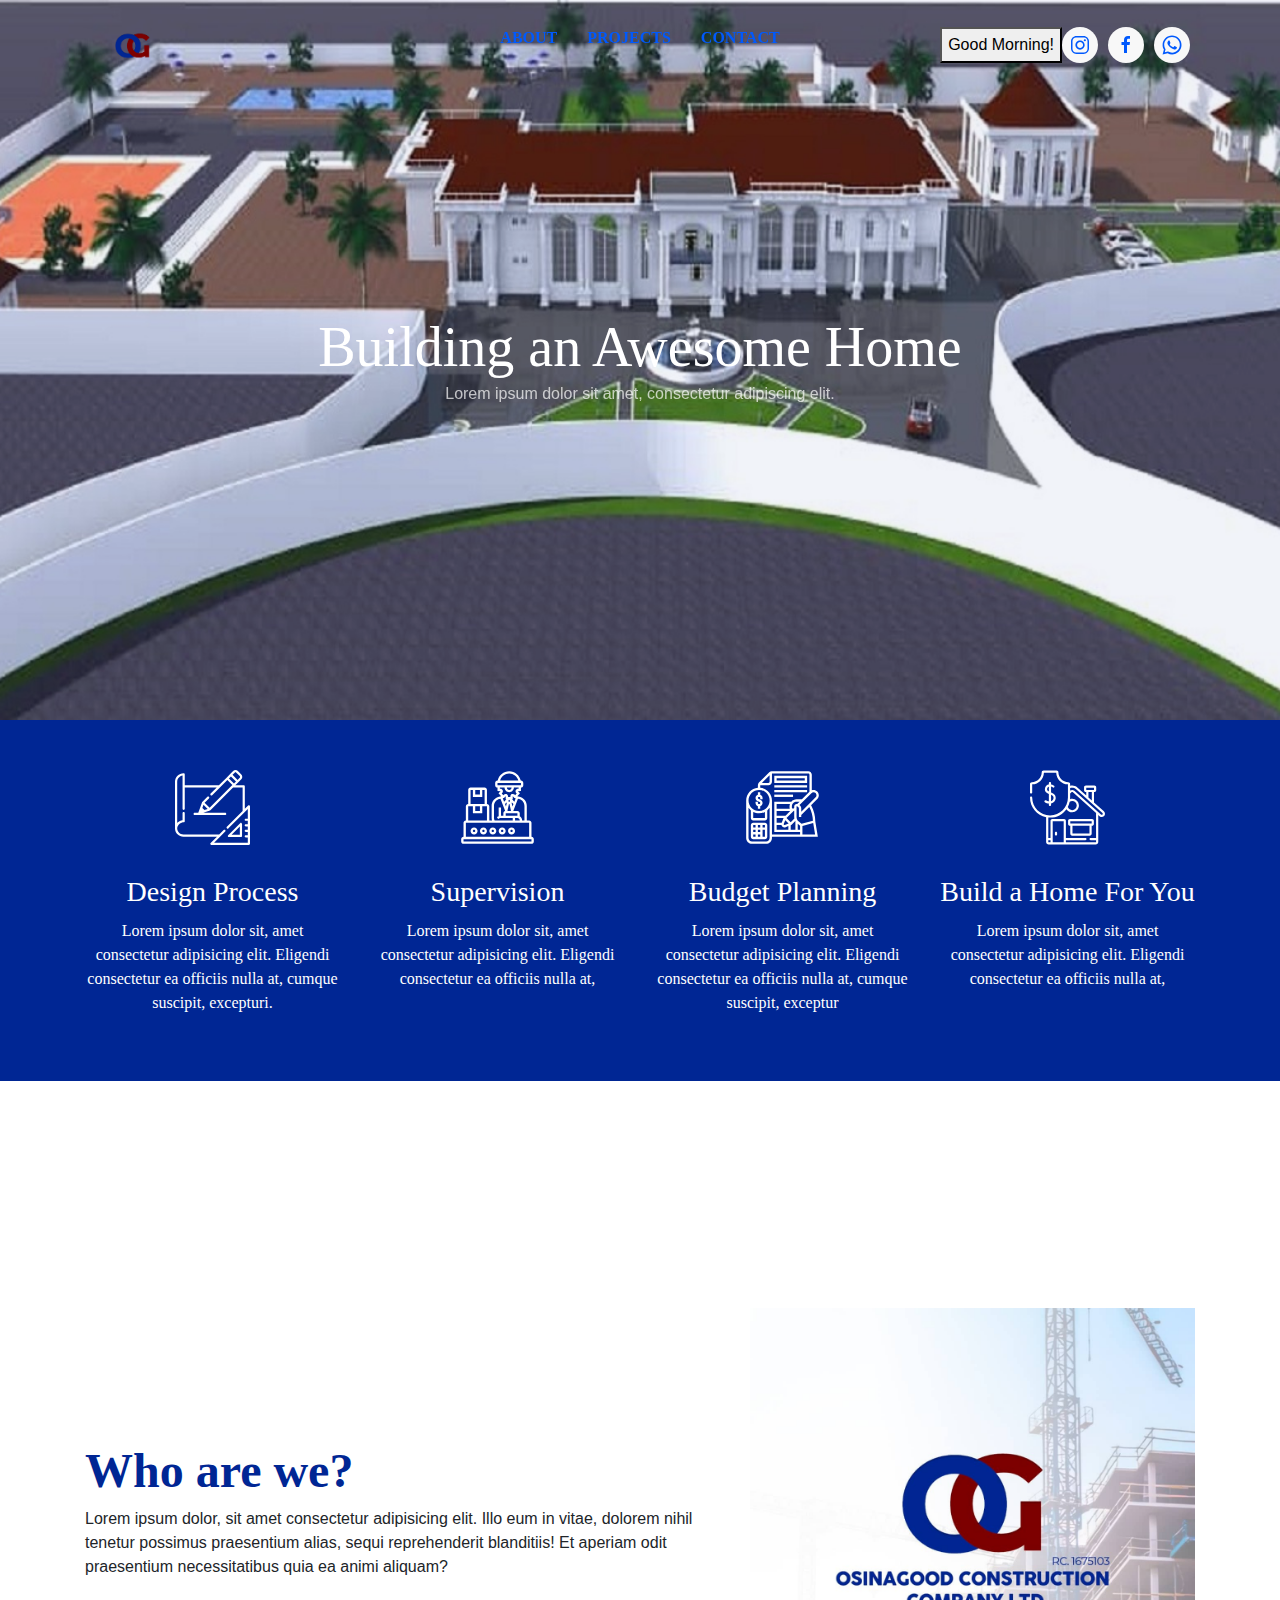
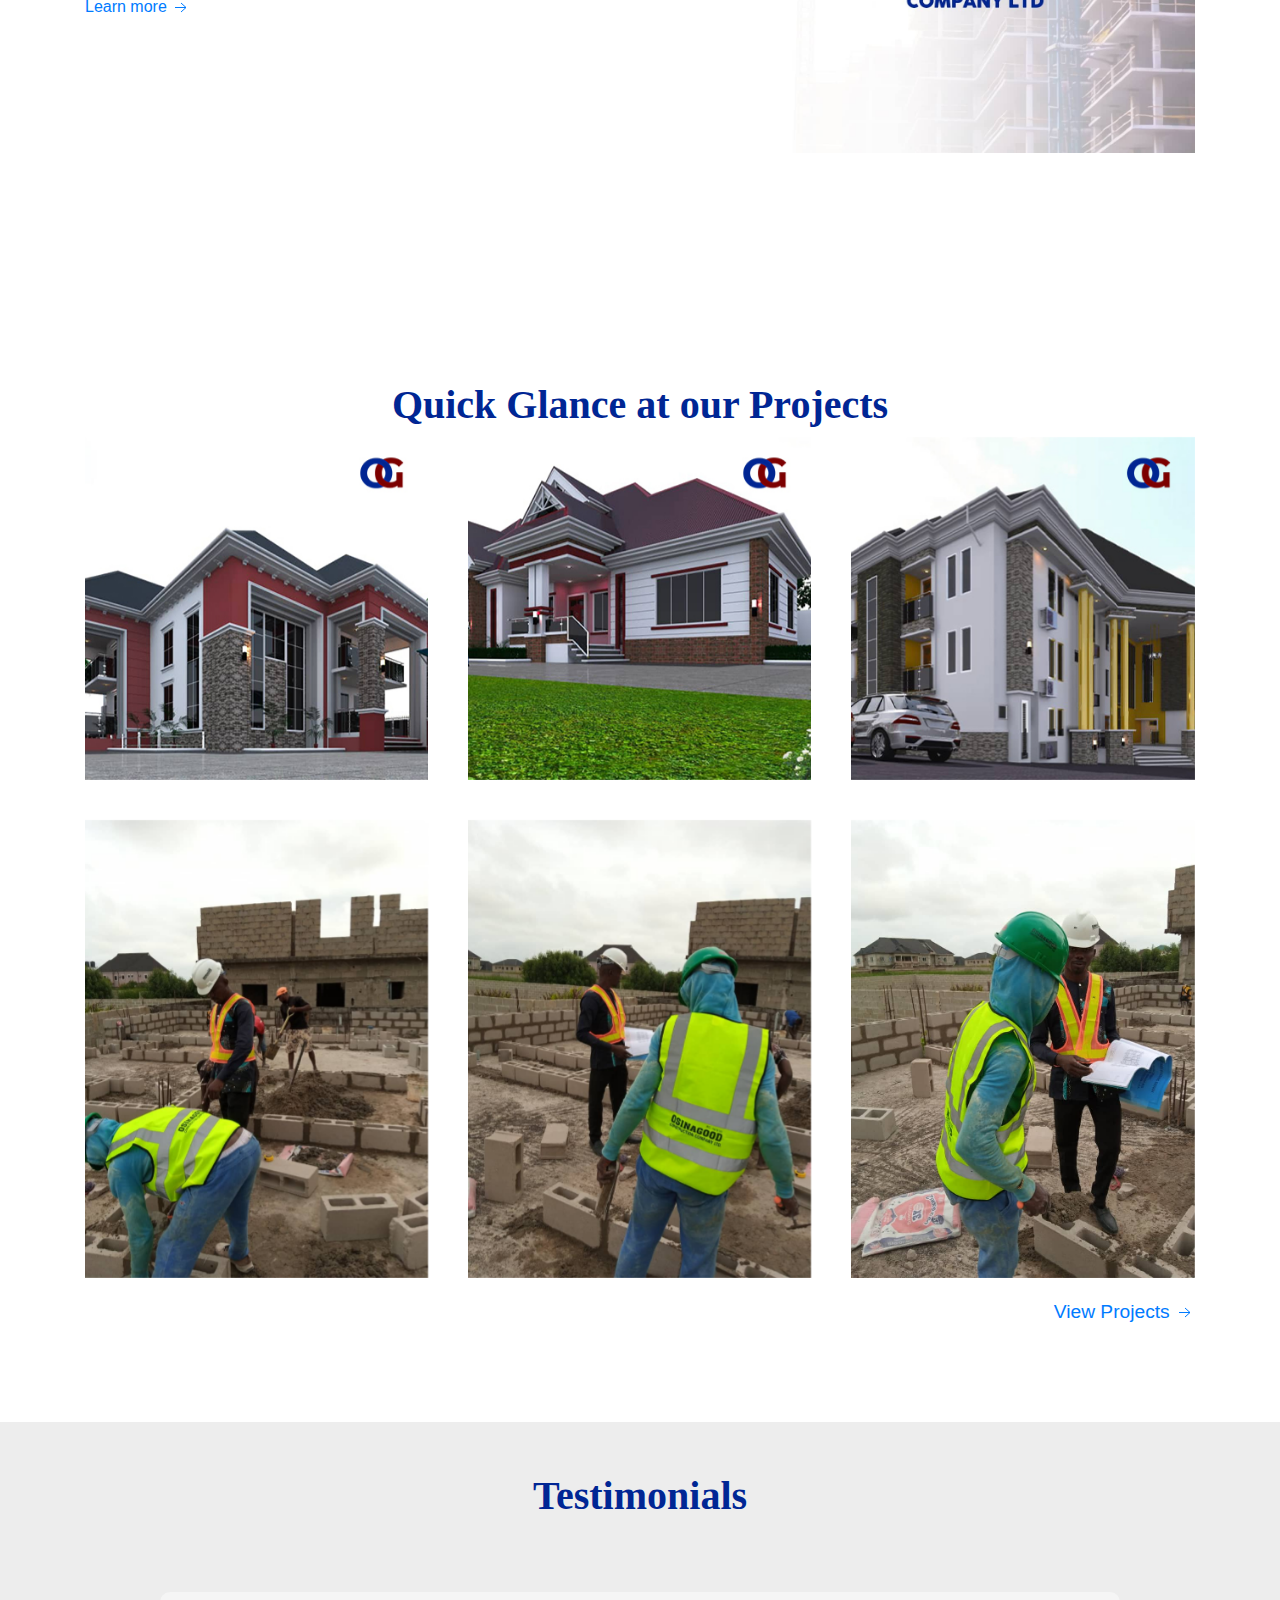
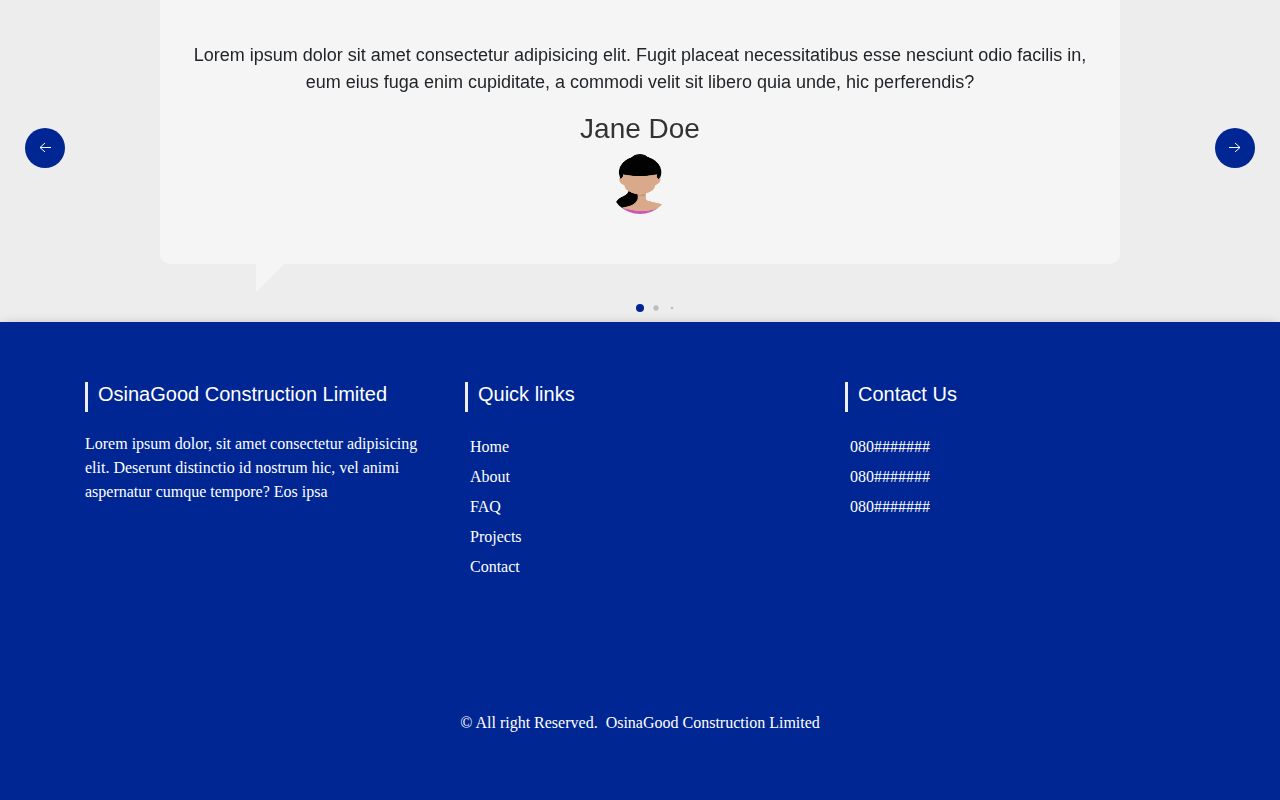
==== index.html @ bc09a02b "first time commiting" ====
<!DOCTYPE html>
<html lang="en">
<head>
    <meta charset="UTF-8">
    <meta name="viewport" content="width=device-width, initial-scale=1.0">
    <title>OsinaGood Construction Limited</title>
    <link rel="icon" href="img/logos/logo.png" type="image/gif" sizes="16x16">
    <link rel="icon" href="img/logos/logo.png" type="image/gif" sizes="32x32">
    <link rel="icon" href="img/logos/logo.png" type="image/gif" sizes="64x64">
    <link rel="stylesheet" href="css/style.css">
    <!-- UIKIT -->
    <link rel="stylesheet" href="lib/uikit/css/uikit.min.css" />
    <script src="lib/uikit/js/uikit.min.js"></script>
    <script src="lib/uikit/js/uikit-icons.min.js"></script>
    <!-- BOOTSTRAP -->
    <link rel="stylesheet" href="lib/bootstrap/css/bootstrap.css">
    <link rel="stylesheet" href="lib/bootstrap/css/bootstrap.min.css">
    <link rel="stylesheet" href="lib/swiper/css/swiper.min.css">
    <link rel="shortcut icon" href="img/favicon.png" type="image/x-icon">
</head>
<header>
    <!-- Main Navbar -->
    <nav class="uk-navbar navbar" id="myNavbar">
        <div class="uk-navbar-left">
            <ul class="uk-navbar-nav">
                <li class="uk-active navbar-brand">
                    <a href="index.html"><img src="img/logo.png" alt=""></a>
                </li> 
            </ul>
        </div>
        <div class="uk-navbar-center navCenter">
            <ul class="uk-navbar-nav uk-visible@m nav-items">
                <li><a class="nav-link" href="about.html">about</a></li>
                <li><a class="nav-link shop-link" href="projects.html">projects</a></li>
                <li><a class="nav-link" href="contact.html">contact</a></li>
            </ul>
        </div>
        <div class="uk-navbar-right" id="navNav">
            <ul class="uk-navbar-nav uk-visible@m nav-icons">
                <button id="time">
                  <script>
                    let hour = new Date().getHours();
                    if( hour < 12){
                      document.getElementById('time').innerHTML = "Good Morning!";
                    }
                    else if( hour < 16){
                      document.getElementById('time').innerHTML = "Good Day!";
                    }
                    else{
                      document.getElementById('time').innerHTML = "Good Evening!";
                    }
                  </script>
                </button>
                <a href="#" class="uk-icon-button  uk-margin-small-right" uk-icon="instagram"></a>
                <a href="#" class="uk-icon-button  uk-margin-small-right" uk-icon="facebook"></a>
                <a href="#" class="uk-icon-button  uk-margin-small-right" uk-icon="whatsapp"></a>
            </ul>
            <div class="navToggle">
                <a href="#" class="uk-navbar-toggle toggleIcon uk-hidden@m" uk-toggle="target: #sidenav">
                  <svg width="32" height="32" xmlns="http://www.w3.org/2000/svg" id="toggleIcon">
    
                  <g>
                   <rect fill="none" id="canvas_background" height="402" width="582" y="-1" x="-1"/>
                  </g>
                  <g>
                   <path id="svg_1" d="m4,10l24,0c1.104,0 2,-0.896 2,-2s-0.896,-2 -2,-2l-24,0c-1.104,0 -2,0.896 -2,2s0.896,2 2,2zm24,4l-24,0c-1.104,0 -2,0.896 -2,2s0.896,2 2,2l24,0c1.104,0 2,-0.896 2,-2s-0.896,-2 -2,-2zm0,8l-24,0c-1.104,0 -2,0.896 -2,2s0.896,2 2,2l24,0c1.104,0 2,-0.896 2,-2s-0.896,-2 -2,-2z"/>
                  </g>
                 </svg>
                </a>
            </div>
        </div>
    </nav>
</header>
<div id="sidenav" uk-offcanvas="flip: true; mode: slide; overlay:true" class="uk-offcanvas">
    <button class="uk-offcanvas-close" type="button" uk-close></button>
    <div class="uk-offcanvas-bar">
        <ul class="uk-nav sideItems">
            <li><a class="nav-link" href="index.html"><span class="uk-margin-small-right" uk-icon="home"></span> home</a></li>
            <li><a class="nav-link" href="about.html"><span class="uk-margin-small-right" uk-icon="users"></span> about</a></li>
            <li><a class="nav-link shop-link" href="projects.html"><span class="uk-margin-small-right" uk-icon="database"></span> projects</a></li>
            <li><a class="nav-link" href="contact.html"><span class="uk-margin-small-right" uk-icon="receiver"></span> contact</a></li>
            <div class="nav-icons">
              <a href="" class="uk-icon-button altBtn uk-margin-small-right" uk-icon="instagram"></a>
                <a href="" class="uk-icon-button altBtn uk-margin-small-right" uk-icon="facebook"></a>
                <a href="" class="uk-icon-button  uk-margin-small-right" uk-icon="whatsapp"></a>
            </div>
        </ul>
    </div>
</div>
<body>
    <div class="uk-position-relative uk-visible-toggle" tabindex="-1" uk-slideshow="animation: push; min-height: 400; max-height: 760">

        <ul class="uk-slideshow-items">
            <li>
                <img src="img/connn.jpg" alt="" uk-cover>
                <div class="uk-overlay slide-overlay uk-overlay-primary uk-position-center uk-position uk-text-center uk-light">
                    <h2 class="uk-margin-remove">Building an Awesome Home </h2>
                    <p class="uk-margin-remove">Lorem ipsum dolor sit amet, consectetur adipiscing elit.</p>
                </div>
            </li>
            <li>
                <img src="img/plan2.jpg" alt="" uk-cover>
                <div class="uk-overlay slide-overlay uk-overlay-primary uk-position-center uk-position uk-text-center uk-light">
                    <h2 class="uk-margin-remove">Building Design Architecture</h2>
                    <p class="uk-margin-remove">Lorem ipsum dolor sit amet, consectetur adipiscing elit.</p>
                </div>
            </li>
            <li>
                <img src="img/conn5.jpg" alt="" uk-cover>
                <div class="uk-overlay slide-overlay uk-overlay-primary uk-position-center uk-position uk-text-center uk-light">
                    <h2 class="uk-margin-remove">Estate Planning Infastructure</h2>
                    <p class="uk-margin-remove">Lorem ipsum dolor sit amet, consectetur adipiscing elit.</p>
                </div>
            </li>
        </ul>
    
        <div class="uk-light">
            <a class="uk-position-center-left uk-position-small uk-hidden-hover" href="#" uk-slidenav-previous uk-slideshow-item="previous"></a>
            <a class="uk-position-center-right uk-position-small uk-hidden-hover" href="#" uk-slidenav-next uk-slideshow-item="next"></a>
        </div>
    
    </div>

    <div class="second-row">
        <div class="container">
            <div class="row">
                <div class="col-lg-3 second-rowCard">
                    <img src="img/svg/sketch.svg" alt="">
                    <h3>Design Process</h3>
                    <p>Lorem ipsum dolor sit, amet consectetur adipisicing elit. Eligendi consectetur ea officiis nulla at, cumque suscipit, excepturi.</p>
                </div>
                <div class="col-lg-3 second-rowCard">
                    <img src="img/svg/supervisor.svg" alt="">
                    <h3>Supervision</h3>
                    <p>Lorem ipsum dolor sit, amet consectetur adipisicing elit. Eligendi consectetur ea officiis nulla at,</p>
                </div>
                <div class="col-lg-3 second-rowCard">
                    <img src="img/svg/budget.svg" alt="">
                    <h3>Budget Planning</h3>
                    <p>Lorem ipsum dolor sit, amet consectetur adipisicing elit. Eligendi consectetur ea officiis nulla at, cumque suscipit, exceptur</p>
                </div>
                <div class="col-lg-3 second-rowCard">
                    <img src="img/svg/real-estate.svg" alt="">
                    <h3>Build a Home For You</h3>
                    <p>Lorem ipsum dolor sit, amet consectetur adipisicing elit. Eligendi consectetur ea officiis nulla at,</p>
                </div>
            </div>
        </div>
    </div>
    
    <div class="third-row">
        <div class="container">
            <div class="row">
                <div class="col-lg-7 thirdRowText">
                    <h3>Who are we?</h3>
                    <p>Lorem ipsum dolor, sit amet consectetur adipisicing elit. Illo eum in vitae, dolorem nihil tenetur possimus praesentium alias, sequi reprehenderit blanditiis! Et aperiam odit praesentium necessitatibus quia ea animi aliquam?</p>
                    <a href="about.html">Learn more <span uk-icon="arrow-right"></span></a>
                </div>
                <div class="col-lg-5">
                    <img src="img/og.jpeg" alt="">
                </div>
            </div>
        </div>
    </div>
    <div class="fourth-row">
        <div class="container">
            <div class="row">
                <div class="col-lg-12 header">
                    <h2>Quick Glance at our Projects</h2>
                </div>
                <div class="col-lg-12">
                    <div class="uk-child-width-1-3@m" uk-grid uk-lightbox="animation: slide">
                        <div>
                            <a class="uk-inline" href="img/HOUSE6.jpg" data-caption="Caption 1">
                                <img src="img/HOUSE6.jpg"">
                            </a>
                        </div>
                        <div>
                            <a class="uk-inline" href="img/HOUSE2.jpg" data-caption="Caption 2">
                                <img src="img/HOUSE2.jpg" alt="">
                            </a>
                        </div>
                        <div>
                            <a class="uk-inline" href="img/HOUSE15.jpg" data-caption="Caption 3">
                                <img src="img/HOUSE15.jpg" alt="">
                            </a>
                        </div>
                        
                        <div>
                            <a class="uk-inline" href="img/house (1).jpeg" data-caption="Caption 1">
                                <img src="img/house (1).jpeg"">
                            </a>
                        </div>
                        <div>
                            <a class="uk-inline" href="img/house (2).jpeg" data-caption="Caption 2">
                                <img src="img/house (2).jpeg" alt="">
                            </a>
                        </div>
                        <div>
                            <a class="uk-inline" href="img/houseX.jpeg" data-caption="Caption 3">
                                <img src="img/houseX.jpeg" alt="">
                            </a>
                        </div>
                    </div>
                </div>
                <div class="col-lg-12 project-link uk-text-right"><a href="projects.html">View Projects <span uk-icon="arrow-right"></span></a></div>
            </div>
        </div>
    </div>
    <div class="review">
        <!-- Swiper -->
        <div class="swiper-container">
            <div class="col-lg-12 header">
                <h2>Testimonials</h2>
            </div>
            <div class="lmao swiperPrev"><button><span uk-icon="arrow-left"></span></button></div>
            <div class="lmao1 swiperNext"><button><span uk-icon="arrow-right"></span></button></div>
          <div class="swiper-wrapper">
            <div class="swiper-slide">
              <div class="testimonial-item">
                <p>Lorem ipsum dolor sit amet consectetur adipisicing elit. Fugit placeat necessitatibus esse nesciunt odio facilis in, eum eius fuga enim cupiditate, a commodi velit sit libero quia unde, hic perferendis?<p>
                <h3>Jane Doe</h3>
                <img src="img/avatar.png" alt="">
              </div>
            </div>
            <div class="swiper-slide">
              <div class="testimonial-item">
                <p>Lorem ipsum dolor sit amet consectetur adipisicing elit. Fugit placeat necessitatibus esse nesciunt odio facilis in, eum eius fuga enim cupiditate, a commodi velit sit libero quia unde, hic perferendis?<p>
                <h3>Jane Doe</h3>
                <img src="img/avatar.png" alt="">
              </div>
            </div>
            <div class="swiper-slide">
              <div class="testimonial-item">
                <p>Lorem ipsum dolor sit amet consectetur adipisicing elit. Fugit placeat necessitatibus esse nesciunt odio facilis in, eum eius fuga enim cupiditate, a commodi velit sit libero quia unde, hic perferendis?<p>
                <h3>Jane Doe</h3>
                <img src="img/avatar.png" alt="">
              </div>
            </div>
            <div class="swiper-slide">
              <div class="testimonial-item">
                <p>Lorem ipsum dolor sit amet consectetur adipisicing elit. Fugit placeat necessitatibus esse nesciunt odio facilis in, eum eius fuga enim cupiditate, a commodi velit sit libero quia unde, hic perferendis?<p>
                <h3>Jane Doe</h3>
                <img src="img/avatar.png" alt="">
              </div>
            </div>
          </div>
          
          <!-- Add Pagination -->
          <div class="swiper-pagination"></div>
          <!-- Add Arrows -->
        </div>
    </div>

<!-- Footer -->
<section id="footer">
    <div class="container">
      <div class="row text-center text-xs-center text-sm-left text-md-left">
        <div class="col-xs-12 col-sm-4 col-md-4">
          <h5>OsinaGood Construction Limited</h5>
          <p>Lorem ipsum dolor, sit amet consectetur adipisicing elit. Deserunt distinctio id nostrum hic, vel animi aspernatur cumque tempore? Eos ipsa </p>
        </div>
        <div class="col-xs-12 col-sm-4 col-md-4">
          <h5>Quick links</h5>
          <ul class="list-unstyled quick-links">
            <li><a href="index.html"><i class="fa fa-angle-double-right"></i>Home</a></li>
            <li><a href="about.html"><i class="fa fa-angle-double-right"></i>About</a></li>
            <li><a href="#"><i class="fa fa-angle-double-right"></i>FAQ</a></li>
            <li><a href="projects.html"><i class="fa fa-angle-double-right"></i>Projects</a></li>
            <li><a href="contact.html"><i class="fa fa-angle-double-right"></i>Contact</a></li>
          </ul>
        </div>
        <div class="col-xs-12 col-sm-4 col-md-4">
          <h5>Contact Us</h5>
          <ul class="list-unstyled quick-links">
            <li><a href="#"><i class="fa fa-angle-double-right"></i>080#######</a></li>
            <li><a href="#"><i class="fa fa-angle-double-right"></i>080#######</a></li>
            <li><a href="#"><i class="fa fa-angle-double-right"></i>080#######</a></li>
          </ul>
        </div>
      </div>
      <div class="row">
        <div class="col-xs-12 col-sm-12 col-md-12 mt-2 mt-sm-5">
          <ul class="list-unstyled list-inline social text-center">
            <li class="list-inline-item"><a href="#"><i class="fa fa-facebook"></i></a></li>
            <li class="list-inline-item"><a href="#"><i class="fa fa-twitter"></i></a></li>
            <li class="list-inline-item"><a href="#"><i class="fa fa-instagram"></i></a></li>
            <li class="list-inline-item"><a href="#"><i class="fa fa-google-plus"></i></a></li>
            <li class="list-inline-item"><a href="#" target="_blank"><i class="fa fa-envelope"></i></a></li>
          </ul>
        </div>
        </hr>
      </div>	
      <div class="row">
        <div class="col-xs-12 col-sm-12 col-md-12 mt-2 mt-sm-2 text-center text-white"> 
          <p class="h6"><span>&copy All right Reserved.</span><a class="text-green ml-2" href="index.html" target="_blank">OsinaGood Construction Limited</a></p>
        </div>
        </hr>
      </div>	
    </div>
  </section>
  <!-- ./Footer -->
<script src="js/main.js"></script>
<script src="lib/bootstrap/bootstrap.min.js"></script>
<script src="lib/bootstrap/js/popper.min.js"></script>
<!-- SWIPER JS -->
<script src="lib/swiper/js/swiper.min.js"></script>
<script src="lib/bootstrap/js/jquery-3.4.1.slim.min.js"></script>
<script>
  var swiper = new Swiper('.swiper-container', {
    pagination: {
      el: '.swiper-pagination',
      dynamicBullets: true,
    },
    loop: true,
    navigation: {
      nextEl: '.swiperNext',
      prevEl: '.swiperPrev',
    },
  });
  
var btn = $('#button');

$(window).scroll(function() {
  if ($(window).scrollTop() > 300) {
    btn.addClass('show');
  } else {
    btn.removeClass('show');
  }
});


</script>
</body>
</html>
---- css/style.css ----
#myNavbar{
    padding: 0 80px;
    position: fixed;
    width: 100%;
    /* background-color: #fff !important; */
    z-index: 1000;
    transition: background-color ease-in-out 300ms;
    height: 75px;
}
#myNavbar a{
    font-family: Raleway, serif;
    color: #0059fd;
    font-size: 1em;
    font-weight: 600;
}
#myNavbar a:hover{
    transition: ease-in-out 250ms;
    color: #7d0000;
}
.navbar-brand  a img{
    height: 75px;
}
.active{
    color: #7d0000 !important;
}
.uk-offcanvas-bar{
    background-color: #002694 !important;
    display: -webkit-box;
    display: -ms-flexbox;
    display: -webkit-flex;
    display: flex;
    -webkit-box-pack: center;
    -ms-flex-pack: center;
    -webkit-box-align: center;
    -ms-flex-align: center;
    -webkit-align-items: center;
    align-items: center;
    padding: 0 50px !important;
}
.navToggle a svg{
    margin-top: -40px;
    fill: #0059fd;
    stroke: #00259400;
}
.altBtn{
    background-color: rgb(126, 124, 124) !important;
}
.uk-offcanvas-bar li{
    text-align: left;
    height: 40px;
    margin-bottom: 5px;
    text-transform: capitalize;
}
.slide-overlay{
    width: 100vw !important;
    height: 100%;
    display: -webkit-box;
    display: -ms-flexbox;
    display: -webkit-flex;
    display: flex;
    flex-direction: column;
    -webkit-box-pack: center;
    -ms-flex-pack: center;
    -webkit-justify-content: center;
    justify-content: center;
    -webkit-box-align: center;
    -ms-flex-align: center;
    -webkit-align-items: center;
    align-items: center;
    background-color: #0024910e !important;
}
.slide-overlay h2{
    font-size: 3.5em;
    font-family: Raleway, serif;
}
.second-row{
    text-align: center;
    padding: 50px 0;
    background-color: #002694;
    color: #fff;
    font-family: Raleway, serif;
}
.second-row h3{
    color: #fff;
    font-weight: normal;
    font-family: Raleway, serif;
    margin-bottom: 10px;
}
.second-rowCard img{
    height: 75px;
    margin-bottom: 30px;
}
.third-row{
    height: 100vh;
    display: -webkit-box;
    display: -ms-flexbox;
    display: -webkit-flex;
    display: flex;
    flex-direction: column;
    -webkit-box-pack: center;
    -ms-flex-pack: center;
    -webkit-justify-content: center;
    justify-content: center;
    -webkit-box-align: center;
    -ms-flex-align: center;
    -webkit-align-items: center;
    align-items: center;
}
.third-row h3{
    font-size: 3em;
    font-family: Raleway, serif;
    font-weight: 900;
    color: #002694;
}
.thirdRowText{
    margin: auto;
}
.fourth-row h2, .review h2, .header h2{
    font-size: 2.5em;
    font-family: Raleway, serif;
    font-weight: 900;
    color: #002694;
    text-align: center;
}
.project-link {
    margin: 20px 0;
    font-size: 1.2em;
}
.lmao{
    position: absolute;
    margin-top: 200px;
    left: 25px;
    z-index: 999;
}
.lmao button, .lmao1 button{
    font-size: .5em;
    color: #fff;
    width: 5em;
    height: 5em;
    border-radius: 50%;
    background-color: #002694;
    border: none;
}
.lmao1{
    position: absolute;
    margin-top: 200px;
    right: 25px;
    z-index: 999;
}
.contactBody h2{
    margin: 100px 0 50px 0 !important;
}
.page-header{
    height: 400px;
    width: 100%;
    background-image: url('../img/carousel\ image2.jpg');
    background-position: center ;
    background-size: cover;
}
.overlay{
    background-image: linear-gradient(#ffffff, #ffffff33);
    width: 100%;
    height: 100%;
    padding: 300px 0;
}
.page-header h2{
    font-size: 3em;
    font-family: Raleway, serif;
    font-weight: 900;
    color: #002694;
    margin-left: 120px;
    text-align: left;
}
.partners{
    margin: 100px 0;
}
.partners h2{
    margin-bottom: 50px 0;
}
.projects-row{
    margin-top: 100px;
}
.projectImg{
    margin-bottom: 100px;
}
.contact-content {
    height: 100px;
}
.contact-content i{
    font-size: 2em;
    line-height: 50px;
    color: #2F74D0;
}
.contact-content p{
    margin-top: -5px;
}
.map iframe{
    width: 100%;
    margin-top: 30px;
}
.fta textarea{
    height: 200px !important;
    border: solid 1px #2F74D0!important;
}
.contact-form form{
    margin-left: auto;
    margin-right: auto;
    width: 70%;
    margin-top: 0px;
}
.fta input{
    border: solid 1px #2F74D0 !important;
}
.submit-button input{
    border: solid 1px #2F74D0 !important;
}
.submit-button input:hover{
    border: solid 1px #ea080c !important;
    transition: ease-out .2s;
}
@media (max-width: 800px) {
    .contact-mail p{
        margin-left: 0px !important;
    }
}
@media(max-width: 700px){
    .navbar{
        padding: 20px 10px !important;
    }
    
    .navToggle a svg{
        margin-top: -40px;
        fill: #0059fd;
        stroke: #00259400;
    }
    .navbar-brand  a img{
        margin-top: -40px;
    }
    .lmao{
        position: absolute;
        margin-top: 200px;
        left: 5px;
        z-index: 999;
    }
    .lmao1{
        position: absolute;
        margin-top: 200px;
        right: 5px;
        z-index: 999;
    }
}
@media(max-width: 100px){
    .navbar{
        padding: 20px 10px !important;
    }
    .navToggle a svg{
        margin-top: 0px !important;
        fill: #0059fd;
        stroke: #00259400;
    }
}


.swiper-container {
    width: 100%;
    height: 500px;
    margin-top: 75px;
    padding: 50px 0 !important;
    background: #d8d8d875;
    background-image: url("../img/4.jpg");
    background-attachment: fixed;
    background-position: center;
    background-repeat: no-repeat;
    background-size: cover;
  
  }
  .swiper-slide {
    text-align: center;
    font-size: 18px;
    /* Center slide text vertically */
    display: -webkit-box;
    display: -ms-flexbox;
    display: -webkit-flex;
    display: flex;
    -webkit-box-pack: center;
    -ms-flex-pack: center;
    -webkit-justify-content: center;
    justify-content: center;
    -webkit-box-align: center;
    -ms-flex-align: center;
    -webkit-align-items: center;
    align-items: center;
  }
  .testimonialNav{
      width: 30px !important;
      height: 30px !important;
      border-radius: 50%;
      color: #7d0000 !important;
      padding: 30px !important;
      margin: 0 50px;
  }
  .testimonial-item{
      position: relative;
      width: 75%;
      border-radius: 10px;
      background-color: #f5f5f5ea;
      padding: 50px 20px;
      margin: 40px 10px;
  }
  .testimonial-item img{
      height: 60px;
      width: 60px;
      border-radius: 50%;
  }
  .testimonial-item:after {
      content: '';
      position: absolute;
      bottom: 0;
      left: 50%;
      width: 0;
      height: 0;
      border: 30px solid transparent;
      border-top-color: #f5f5f5ea;
      border-bottom: 0;
      border-left: 0;
      margin-left: -40%;
      margin-bottom: -28px;
  }
  .swiper-pagination-bullet-active {
      background-color: #002694 !important;
  }
  /* Footer */
  section {
      padding: 60px 0;
      font-family: Raleway, serif !important;
  }
  
  #footer {
      background: #002694 !important;
      background-color: #ffffff;
      -webkit-box-shadow: 0px 0px 11px -3px rgba(0, 0, 0, 0.479);
      -moz-box-shadow: 0px 0px 11px -3px rgba(0, 0, 0, 0.479);
      box-shadow: 0px 0px 11px -3px rgba(0, 0, 0, 0.479);
      font-family: Raleway, serif !important;
  }
  #footer h5{
      padding-left: 10px;
      border-left: 3px solid #eeeeee;
      padding-bottom: 6px;
      margin-bottom: 20px;
      color:#ffffff;
  }
  #footer a {
      color: #ffffff;
      text-decoration: none !important;
      background-color: transparent;
      -webkit-text-decoration-skip: objects;
  }
  #footer ul.social li{
      padding: 3px 0;
  }
  #footer ul.social li a i {
      margin-right: 5px;
      font-size:25px;
      -webkit-transition: .5s all ease;
      -moz-transition: .5s all ease;
      transition: .5s all ease;
  }
  #footer ul.social li:hover a i {
      font-size:30px;
      margin-top:-10px;
  }
  #footer ul.social li a,
  #footer ul.quick-links li a, #footer p{
      color:#ffffff;
  }
  #footer ul.social li a:hover{
      color:#eeeeee;
  }
  #footer ul.quick-links li{
      padding: 3px 0;
      -webkit-transition: .5s all ease;
      -moz-transition: .5s all ease;
      transition: .5s all ease;
  }
  #footer ul.quick-links li:hover{
      padding: 3px 0;
      margin-left:5px;
      font-weight:700;
  }
  #footer ul.quick-links li a i{
      margin-right: 5px;
  }
  #footer ul.quick-links li:hover a i {
      font-weight: 700;
  }
  @media (max-width:767px){
      #footer h5 {
      padding-left: 0;
      border-left: transparent;
      padding-bottom: 0px;
      margin-bottom: 10px;
  }
  }
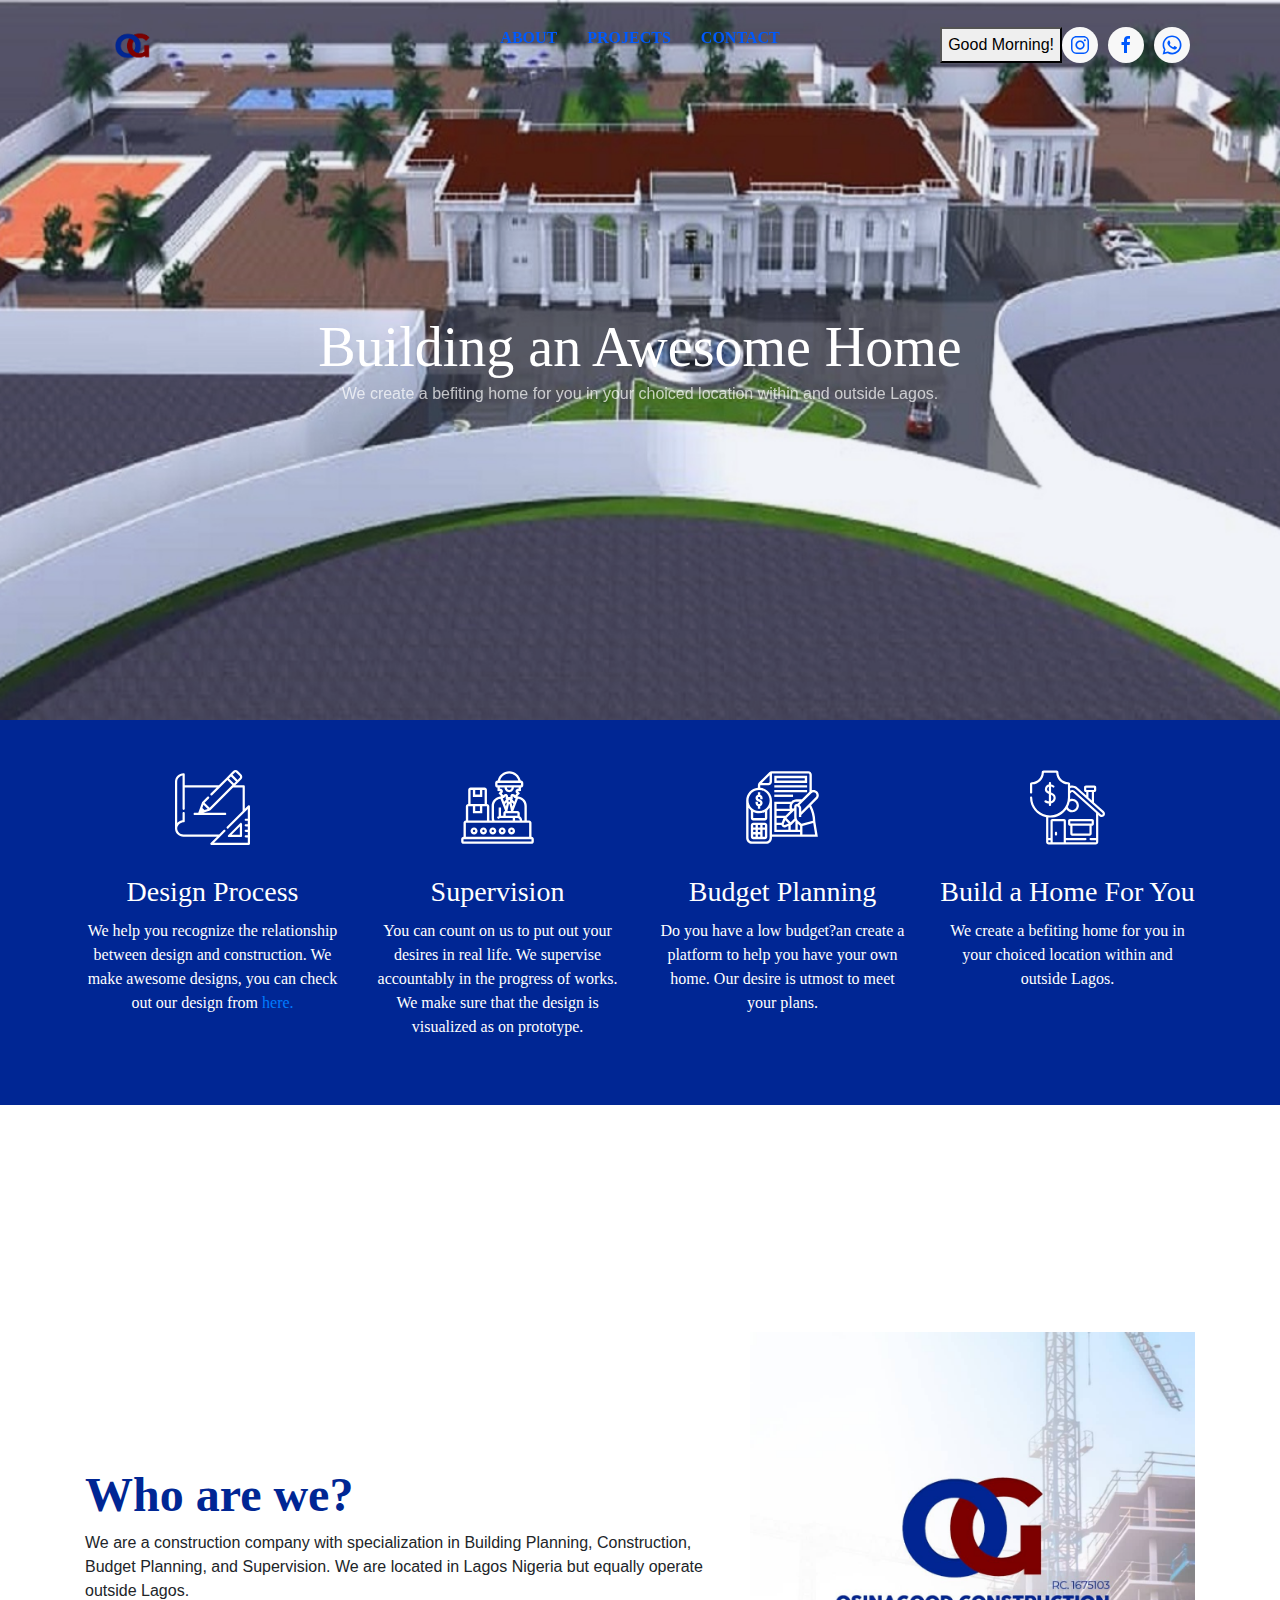
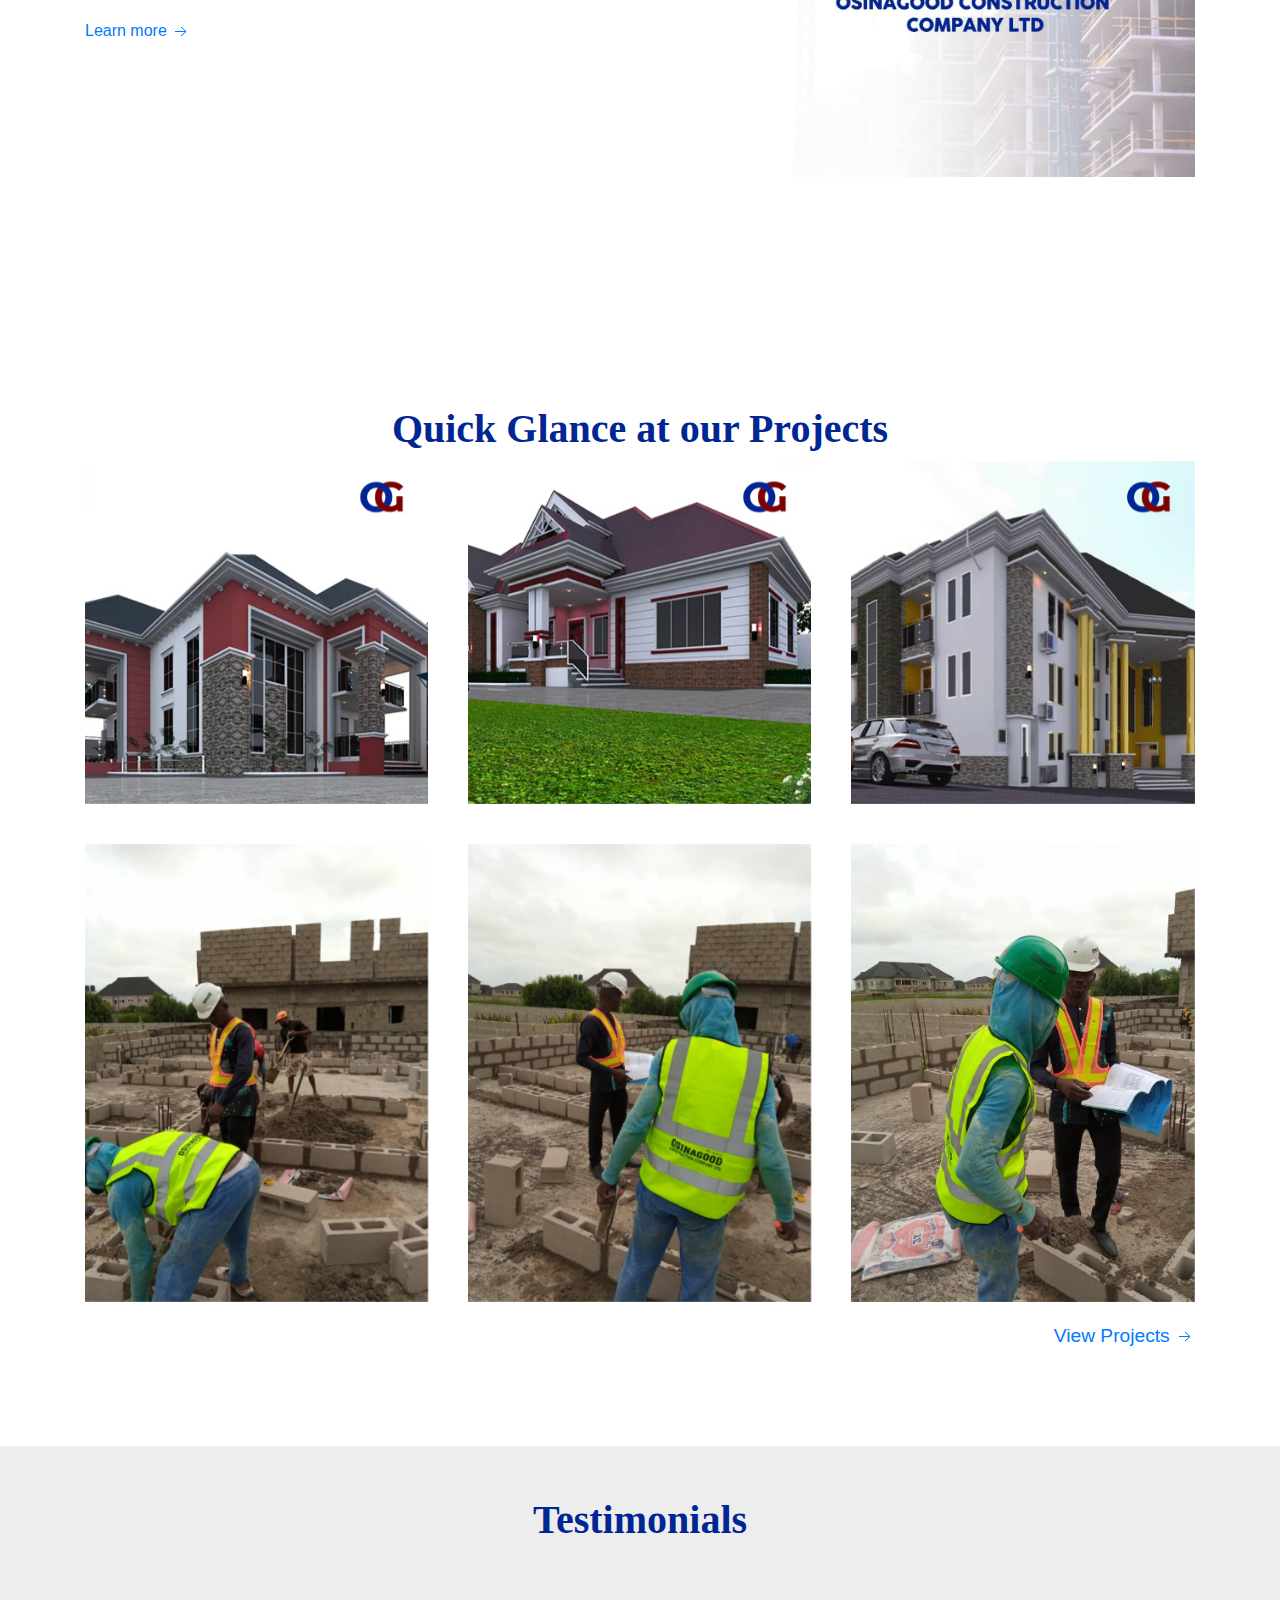
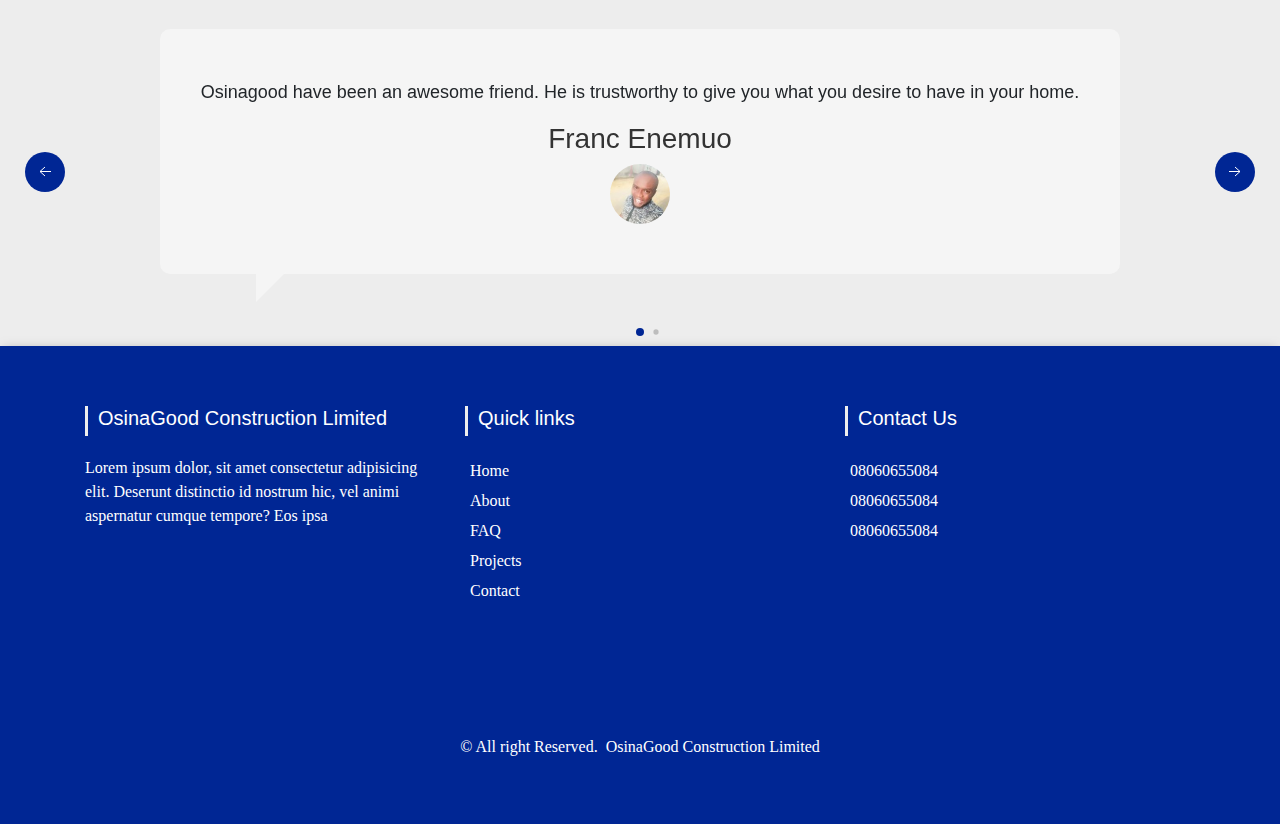
==== commit d6c5789a: "made changes and updated the page" ====
--- a/index.html
+++ b/index.html
@@ -95,21 +95,21 @@
                 <img src="img/connn.jpg" alt="" uk-cover>
                 <div class="uk-overlay slide-overlay uk-overlay-primary uk-position-center uk-position uk-text-center uk-light">
                     <h2 class="uk-margin-remove">Building an Awesome Home </h2>
-                    <p class="uk-margin-remove">Lorem ipsum dolor sit amet, consectetur adipiscing elit.</p>
+                    <p class="uk-margin-remove">We create a befiting home for you in your choiced location within and outside Lagos.</p>
                 </div>
             </li>
             <li>
                 <img src="img/plan2.jpg" alt="" uk-cover>
                 <div class="uk-overlay slide-overlay uk-overlay-primary uk-position-center uk-position uk-text-center uk-light">
                     <h2 class="uk-margin-remove">Building Design Architecture</h2>
-                    <p class="uk-margin-remove">Lorem ipsum dolor sit amet, consectetur adipiscing elit.</p>
+                    <p class="uk-margin-remove">We help you recognize the relationship between design and construction.</p>
                 </div>
             </li>
             <li>
                 <img src="img/conn5.jpg" alt="" uk-cover>
                 <div class="uk-overlay slide-overlay uk-overlay-primary uk-position-center uk-position uk-text-center uk-light">
                     <h2 class="uk-margin-remove">Estate Planning Infastructure</h2>
-                    <p class="uk-margin-remove">Lorem ipsum dolor sit amet, consectetur adipiscing elit.</p>
+                    <p class="uk-margin-remove">We help you prepare for settlement of your personal properties.</p>
                 </div>
             </li>
         </ul>
@@ -127,22 +127,26 @@
                 <div class="col-lg-3 second-rowCard">
                     <img src="img/svg/sketch.svg" alt="">
                     <h3>Design Process</h3>
-                    <p>Lorem ipsum dolor sit, amet consectetur adipisicing elit. Eligendi consectetur ea officiis nulla at, cumque suscipit, excepturi.</p>
+                    <p>We help you recognize the relationship between design and construction. We make awesome designs, you can check out our design from <a href="./projects.html#houses">here.</a></p>
                 </div>
                 <div class="col-lg-3 second-rowCard">
                     <img src="img/svg/supervisor.svg" alt="">
                     <h3>Supervision</h3>
-                    <p>Lorem ipsum dolor sit, amet consectetur adipisicing elit. Eligendi consectetur ea officiis nulla at,</p>
+                    <p>You can count on us to put out your desires in real life. We supervise accountably in the progress
+                      of works. We make sure that the design is visualized as on prototype.
+                    </p>
                 </div>
                 <div class="col-lg-3 second-rowCard">
                     <img src="img/svg/budget.svg" alt="">
                     <h3>Budget Planning</h3>
-                    <p>Lorem ipsum dolor sit, amet consectetur adipisicing elit. Eligendi consectetur ea officiis nulla at, cumque suscipit, exceptur</p>
+                    <p>Do you have a low budget?an create a platform to help you have your own home.
+                      Our desire is utmost to meet your plans.
+                    </p>
                 </div>
                 <div class="col-lg-3 second-rowCard">
                     <img src="img/svg/real-estate.svg" alt="">
                     <h3>Build a Home For You</h3>
-                    <p>Lorem ipsum dolor sit, amet consectetur adipisicing elit. Eligendi consectetur ea officiis nulla at,</p>
+                    <p>We create a befiting home for you in your choiced location within and outside Lagos.</p>
                 </div>
             </div>
         </div>
@@ -153,7 +157,11 @@
             <div class="row">
                 <div class="col-lg-7 thirdRowText">
                     <h3>Who are we?</h3>
-                    <p>Lorem ipsum dolor, sit amet consectetur adipisicing elit. Illo eum in vitae, dolorem nihil tenetur possimus praesentium alias, sequi reprehenderit blanditiis! Et aperiam odit praesentium necessitatibus quia ea animi aliquam?</p>
+                    <p>
+                      We are a construction company with specialization in Building Planning, Construction,
+                      Budget Planning, and Supervision. We are located in Lagos Nigeria but equally operate outside Lagos.
+
+                    </p>
                     <a href="about.html">Learn more <span uk-icon="arrow-right"></span></a>
                 </div>
                 <div class="col-lg-5">
@@ -216,34 +224,35 @@
             <div class="lmao swiperPrev"><button><span uk-icon="arrow-left"></span></button></div>
             <div class="lmao1 swiperNext"><button><span uk-icon="arrow-right"></span></button></div>
           <div class="swiper-wrapper">
+            <div class="swiper-slide">
+              <div class="testimonial-item">
+                <p>Osinagood have been an awesome friend. He is trustworthy to give you what you desire to have in your home.
+                  <p>
+                <h3>Franc Enemuo</h3>
+                <img src="img/francis.jpg" alt="francis enemuo">
+              </div>
+            </div>
+            <div class="swiper-slide">
+              <div class="testimonial-item">
+                <p>I recommend him as a good designer of a kind. Accountable and trustworthy. He is top there as one of the best in the business.<p>
+                <h3>Chiname</h3>
+                <img src="img/chiname.jpg" alt="chiname">
+              </div>
+            </div>
+            <!-- <div class="swiper-slide">
+              <div class="testimonial-item">
+                <p>Lorem ipsum dolor sit amet consectetur adipisicing elit. Fugit placeat necessitatibus esse nesciunt odio facilis in, eum eius fuga enim cupiditate, a commodi velit sit libero quia unde, hic perferendis?<p>
+                <h3>Jane Doe</h3>
+                <img src="img/avatar.png" alt="">
+              </div>
+            </div>
             <div class="swiper-slide">
               <div class="testimonial-item">
                 <p>Lorem ipsum dolor sit amet consectetur adipisicing elit. Fugit placeat necessitatibus esse nesciunt odio facilis in, eum eius fuga enim cupiditate, a commodi velit sit libero quia unde, hic perferendis?<p>
                 <h3>Jane Doe</h3>
                 <img src="img/avatar.png" alt="">
               </div>
-            </div>
-            <div class="swiper-slide">
-              <div class="testimonial-item">
-                <p>Lorem ipsum dolor sit amet consectetur adipisicing elit. Fugit placeat necessitatibus esse nesciunt odio facilis in, eum eius fuga enim cupiditate, a commodi velit sit libero quia unde, hic perferendis?<p>
-                <h3>Jane Doe</h3>
-                <img src="img/avatar.png" alt="">
-              </div>
-            </div>
-            <div class="swiper-slide">
-              <div class="testimonial-item">
-                <p>Lorem ipsum dolor sit amet consectetur adipisicing elit. Fugit placeat necessitatibus esse nesciunt odio facilis in, eum eius fuga enim cupiditate, a commodi velit sit libero quia unde, hic perferendis?<p>
-                <h3>Jane Doe</h3>
-                <img src="img/avatar.png" alt="">
-              </div>
-            </div>
-            <div class="swiper-slide">
-              <div class="testimonial-item">
-                <p>Lorem ipsum dolor sit amet consectetur adipisicing elit. Fugit placeat necessitatibus esse nesciunt odio facilis in, eum eius fuga enim cupiditate, a commodi velit sit libero quia unde, hic perferendis?<p>
-                <h3>Jane Doe</h3>
-                <img src="img/avatar.png" alt="">
-              </div>
-            </div>
+            </div> -->
           </div>
           
           <!-- Add Pagination -->
@@ -273,9 +282,9 @@
         <div class="col-xs-12 col-sm-4 col-md-4">
           <h5>Contact Us</h5>
           <ul class="list-unstyled quick-links">
-            <li><a href="#"><i class="fa fa-angle-double-right"></i>080#######</a></li>
-            <li><a href="#"><i class="fa fa-angle-double-right"></i>080#######</a></li>
-            <li><a href="#"><i class="fa fa-angle-double-right"></i>080#######</a></li>
+            <li><a href="#"><i class="fa fa-angle-double-right"></i>08060655084</a></li>
+            <li><a href="#"><i class="fa fa-angle-double-right"></i>08060655084</a></li>
+            <li><a href="#"><i class="fa fa-angle-double-right"></i>08060655084</a></li>
           </ul>
         </div>
       </div>
